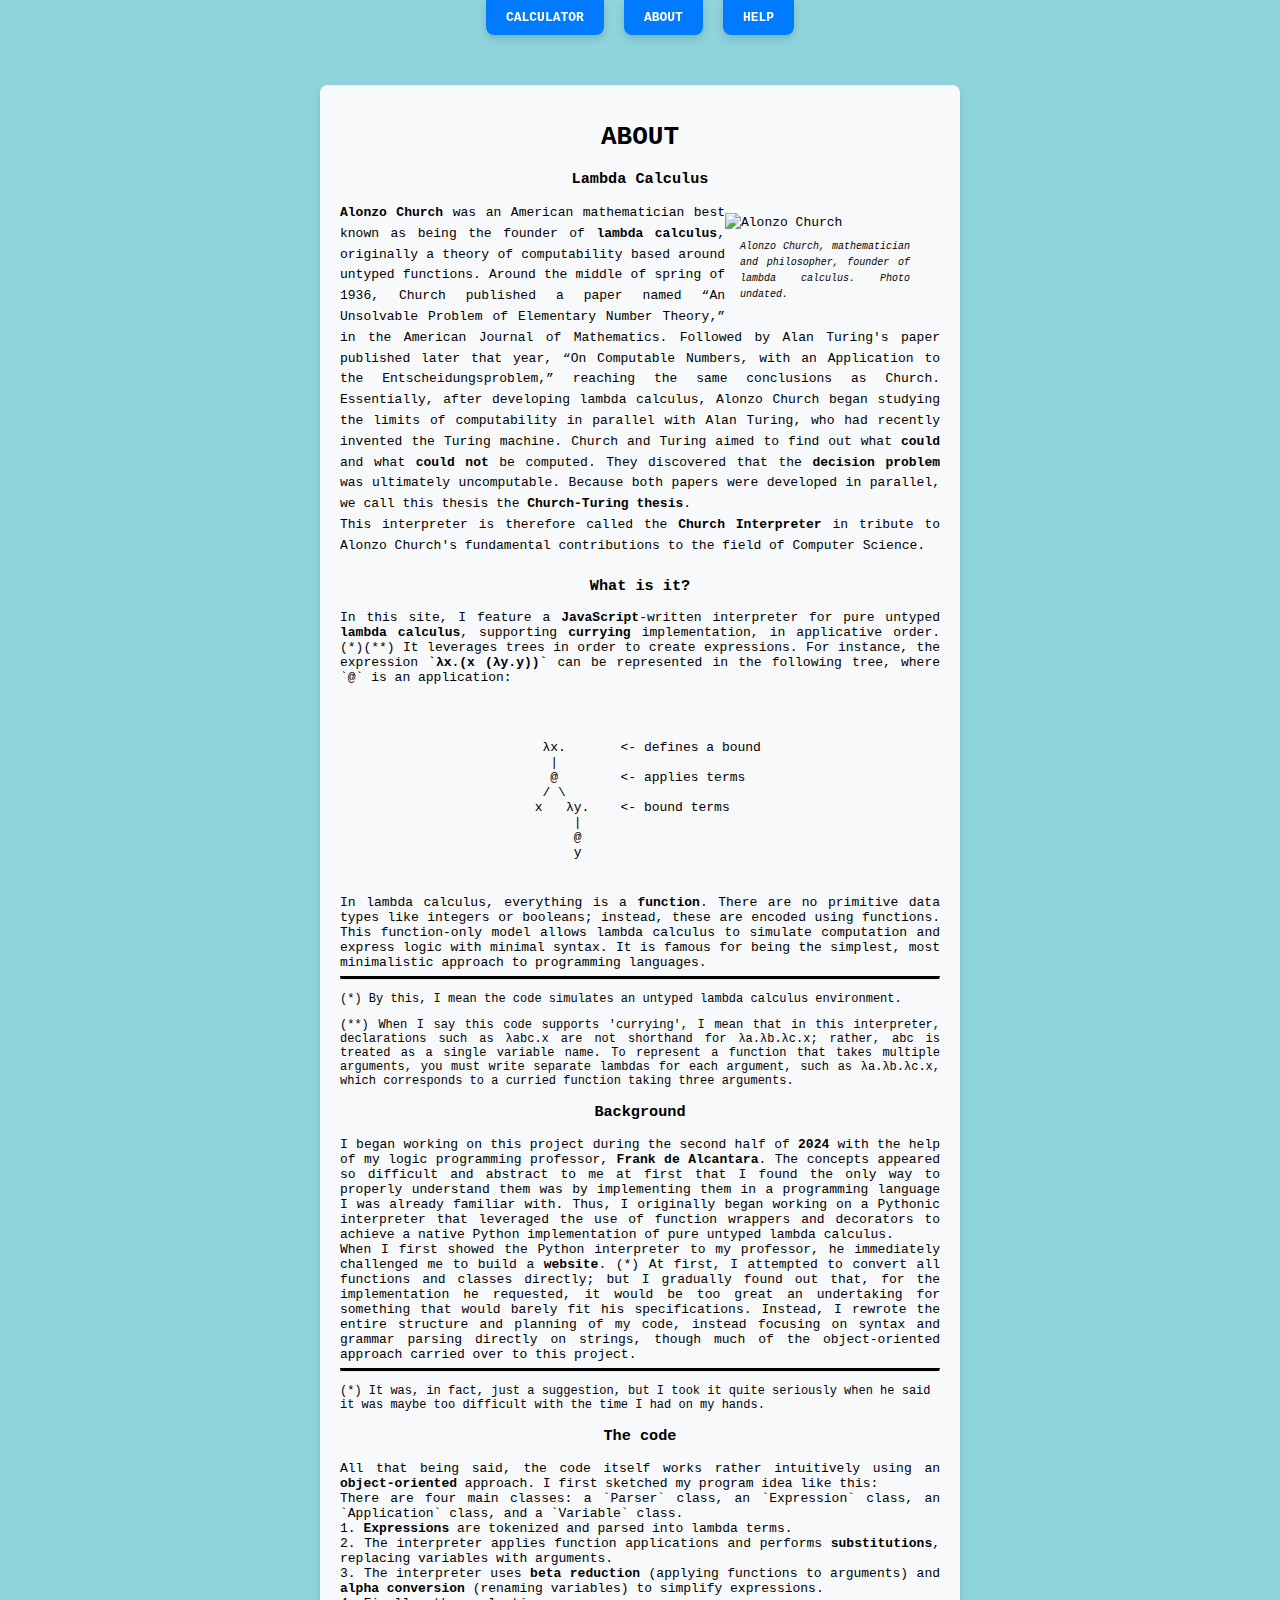
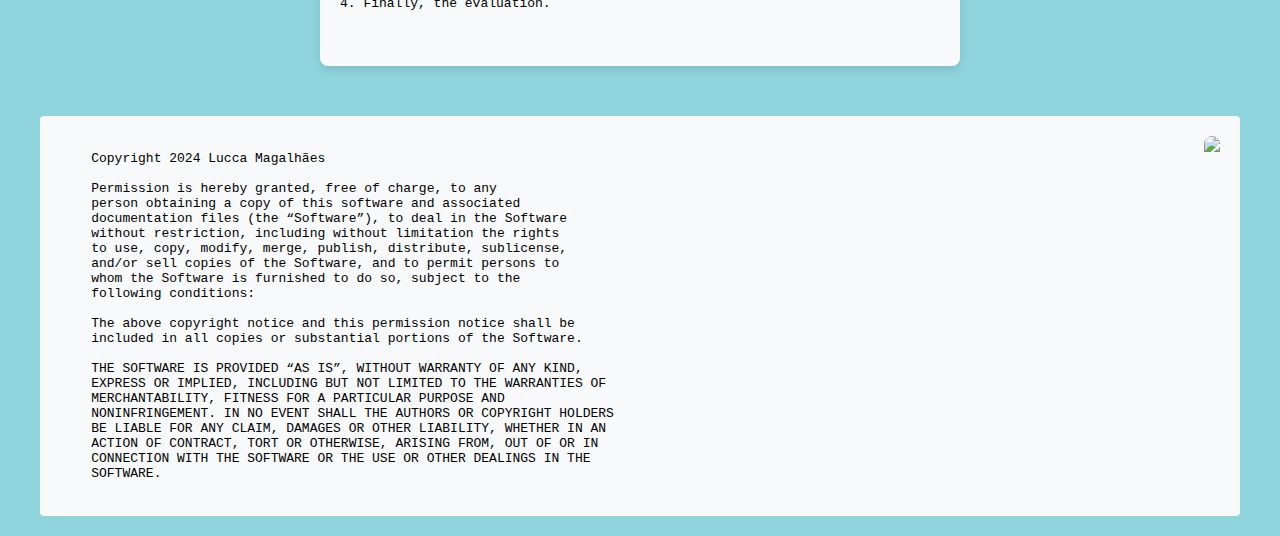
==== html/about.html @ c717887c "Added a favicon, changed the ABOUT html, and some styling in CSS" ====
<!DOCTYPE html>
<html lang="en">
<head>
    <meta charset="UTF-8">
    <meta name="viewport" content="width=device-width, initial-scale=1.0">
    <title>Church Interpreter</title>
    <link rel="stylesheet" href="../css/styles.css">
    <link rel="icon" type="image/x-icon" href="../img/favicon.ico">
</head>
<body>
    <div class="menu">
        <div onclick="location.href='../index.html';">CALCULATOR</div>
        <div>ABOUT</div>
        <div onclick="location.href='./help.html';">HELP</div>
    </div>
    <div class="container">
        <h1>ABOUT</h1>
    
        <div class="input-section">
            <h3>Lambda Calculus</h3>
            <div class="input-section" style="display: flex; text-align: justify;">
                <div class="text-wrapper">
                    <figure class="float-figure">
                    <img src="../img/favicon.ico" alt="Alonzo Church" class="float-image">
                    <figcaption><i>Alonzo Church, mathematician and philosopher, founder of lambda calculus. Photo undated.</i></figcaption>
                    </figure>
                    <strong>Alonzo Church</strong> was an American mathematician best known as being the founder of <strong>lambda calculus</strong>, originally a theory of computability based around untyped functions.
                    Around the middle of spring of 1936, Church published a paper named “An Unsolvable Problem of Elementary Number Theory,” in the American Journal of Mathematics. Followed by Alan Turing's paper published later that year, “On Computable Numbers, with an Application to the Entscheidungsproblem,” reaching the same conclusions as Church.
                    Essentially, after developing lambda calculus, Alonzo Church began studying the limits of computability in parallel with Alan Turing, who had recently invented the Turing machine. Church and Turing aimed to find out what <strong>could</strong> and what <strong>could not</strong> be computed. They discovered that the <strong>decision problem</strong> was ultimately uncomputable.
                    Because both papers were developed in parallel, we call this thesis the <strong>Church-Turing thesis</strong>.<br>
                    This interpreter is therefore called the <strong>Church Interpreter</strong> in tribute to Alonzo Church's fundamental contributions to the field of Computer Science.
                    <br>
                </div>                
            </div>
            <h3>What is it?</h3>
            <div class="input-section" style="text-align: justify;">
                In this site, I feature a <strong>JavaScript</strong>-written interpreter for pure untyped <strong>lambda calculus</strong>, supporting <strong>currying</strong> implementation, in applicative order. (*)(**) It leverages trees in order to create expressions. For instance, the expression <strong>`λx.(x (λy.y))`</strong> can be represented in the following tree, where `@` is an application:
                <div class="final" style="text-align: left; justify-content: center; justify-items: center; align-items: center; align-content: center;">
                    λx.       <- defines a bound           
                     |                                         
                     @        <- applies terms          
                    / \                                 
                   x   λy.    <- bound terms                     
                        |                               
                        @                               
                        y                               
                </div>
                In lambda calculus, everything is a <strong>function</strong>. There are no primitive data types like integers or booleans; instead, these are encoded using functions. This function-only model allows lambda calculus to simulate computation and express logic with minimal syntax. It is famous for being the simplest, most minimalistic approach to programming languages.
                <hr style="border-top: 3px solid black">
                <p style="font-size: small; text-align: justify; ">(*) By this, I mean the code simulates an untyped lambda calculus environment. </p>
                <p style="font-size: small; text-align: justify; ">(**) When I say this code supports 'currying', I mean that in this interpreter, declarations such as λabc.x are not shorthand for λa.λb.λc.x; rather, abc is treated as a single variable name. To represent a function that takes multiple arguments, you must write separate lambdas for each argument, such as λa.λb.λc.x, which corresponds to a curried function taking three arguments.</p>
                
                <h3 style="text-align: center;">Background</h3>
                I began working on this project during the second half of <strong>2024</strong> with the help of my logic programming professor, <strong>Frank de Alcantara</strong>. The concepts appeared so difficult and abstract to me at first that I found the only way to properly understand them was by implementing them in a programming language I was already familiar with. Thus, I originally began working on a Pythonic interpreter that leveraged the use of function wrappers and decorators to achieve a native Python implementation of pure untyped lambda calculus.
                <br>
                When I first showed the Python interpreter to my professor, he immediately challenged me to build a <strong>website</strong>. (*) At first, I attempted to convert all functions and classes directly; but I gradually found out that, for the implementation he requested, it would be too great an undertaking for something that would barely fit his specifications. Instead, I rewrote the entire structure and planning of my code, instead focusing on syntax and grammar parsing directly on strings, though much of the object-oriented approach carried over to this project.
                <hr style="border-top: 3px solid black">
                <p style="font-size: small; text-align: left; ">(*) It was, in fact, just a suggestion, but I took it quite seriously when he said it was maybe too difficult with the time I had on my hands. </p>
                
                <h3 style="text-align: center;">The code</h3>
                All that being said, the code itself works rather intuitively using an <strong>object-oriented</strong> approach. I first sketched my program idea like this:
                <br>
                There are four main classes: a `Parser` class, an `Expression` class, an `Application` class, and a `Variable` class. <br>
                1. <strong>Expressions</strong> are tokenized and parsed into lambda terms.<br>
                2. The interpreter applies function applications and performs <strong>substitutions</strong>, replacing variables with arguments.<br>
                3. The interpreter uses <strong>beta reduction</strong> (applying functions to arguments) and <strong>alpha conversion</strong> (renaming variables) to simplify expressions.<br>
                4. Finally, the evaluation.<br>
                <br>
            </div>
        </div>
    </div>
    

            </div>
            </div>
        </div>

        <!-- <div class="examples">
            <h3>Example Expressions:</h3>
            <ul>
                <li>(add) 1 2</li>
                <li>(mult) 2 3</li>
                <li>(if) true 1 2</li>
                <li>(and) true false</li>
                <li>λx.x</li>
                <li>λf.λx.(f x)</li>
                <li>λm.λn.λf.λx.((m f) ((n f) x))</li>
            </ul>
        </div> -->
    </div>

    <div class="final">
        <div class="license">
    Copyright 2024 Lucca Magalhães

    Permission is hereby granted, free of charge, to any 
    person obtaining a copy of this software and associated 
    documentation files (the “Software”), to deal in the Software 
    without restriction, including without limitation the rights 
    to use, copy, modify, merge, publish, distribute, sublicense, 
    and/or sell copies of the Software, and to permit persons to 
    whom the Software is furnished to do so, subject to the 
    following conditions:
        
    The above copyright notice and this permission notice shall be 
    included in all copies or substantial portions of the Software.
        
    THE SOFTWARE IS PROVIDED “AS IS”, WITHOUT WARRANTY OF ANY KIND, 
    EXPRESS OR IMPLIED, INCLUDING BUT NOT LIMITED TO THE WARRANTIES OF 
    MERCHANTABILITY, FITNESS FOR A PARTICULAR PURPOSE AND 
    NONINFRINGEMENT. IN NO EVENT SHALL THE AUTHORS OR COPYRIGHT HOLDERS 
    BE LIABLE FOR ANY CLAIM, DAMAGES OR OTHER LIABILITY, WHETHER IN AN 
    ACTION OF CONTRACT, TORT OR OTHERWISE, ARISING FROM, OUT OF OR IN 
    CONNECTION WITH THE SOFTWARE OR THE USE OR OTHER DEALINGS IN THE 
    SOFTWARE.
        </div>
        <div class="author">
            <img src="../img/image.png">
        </div>
    </div>

    <script src="../js/lambda.js"></script>
    <script src="../js/redirect.js"></script>
</body>
</html>
---- css/styles.css ----
html {
    background-color: #8fd4dd;
}

body {
    font-family: system-ui, -apple-system, sans-serif;
    max-width: 1200px;
    margin: 0 auto;
    padding-bottom: 20px;
    font-family: monospace;
}

.container {
    margin: 50px auto;
    padding: 20px;
    width: 50%;
    background-color: #f8f9fa;
    border-radius: 8px;
    box-shadow: 0px 4px 8px rgba(0, 0, 0, 0.1);
    position: relative;
    text-align: center;
}

.input-section {
    margin-bottom: 20px;
}

.text-wrapper {
    max-width: 800px;
    margin: 0 auto;
    font-size: medium;
    line-height: 1.6;
}

.float-figure {
    float: right;
    margin: 10px 15px 10px 0;
    width: 200px; 
    text-align: justify;
}

.float-image {
    width: 100%; 
    height: auto;
}

.float-figure figcaption {
    font-style: italic;
    font-size: 10px;
    margin: 5px 15px 0 15px;
}

.menu {
    display: flex;
    justify-content: center;
    gap: 20px;
    position: sticky;
    top: 0px; 
    z-index: 10 !important;
}

.menu div {
    padding: 10px 20px;
    background-color: #007bff;
    color: white;
    font-weight: bold;
    border-radius: 0px 0px 8px 8px; 
    cursor: pointer;
    box-shadow: 0px 4px 8px rgba(0, 0, 0, 0.15); 
    transition: background-color 0.3s ease, transform 0.2s ease;
}

.menu div:hover {
    background-color: #0056b3;
    transform: translateY(-2px); 
}

.menu .active {
    background-color: #0056b3;
}

textarea {
    width: 80%;
    height: 25px;
    margin: 10px 0px;
    margin-right: 12px;
    padding: 10px;
    font-family: monospace;
    border: 1px solid #ccc;
    border-radius: 4px;
    resize: none;
}

button {
    font-family: monospace;
    background-color: #007bff;
    color: white;
    padding: 10px 20px;
    border: none;
    border-radius: 4px;
    cursor: pointer;
    font-size: 16px;
    margin-right: 10px;
    transition: background-color 0.3s;
}

#steps, #hide-steps {
    margin-top: 10px;
    padding: 5px 10px;
    font-size: 14px;
    cursor: pointer;
}

.step {
    margin-bottom: 15px;
    padding: 10px;
    border: 1px solid #ddd;
    border-radius: 4px;
    background-color: #f9f9f9;
}

button:hover {
    background-color: #0056b3;
}

.output {
    margin-top: 20px;
    padding: 20px;
    background-color: #f8f9fa;
    border-radius: 4px;
    font-family: monospace;
    white-space: pre-wrap;
}

.final {
    display: flex;
    margin-top: 20px;
    padding: 20px;
    background-color: #f8f9fa;
    border-radius: 4px;
    font-family: monospace;
    white-space: pre-wrap;
    
}

.definitions {
    margin-top: 1px;
    padding: 1px;
    
}

.globals {
    background: linear-gradient(to right, #007bff 20%, #4ba2ff 20%);
    padding: 5px;
    border-radius: 5px;
    color: white;
}

.definition {
    display: flex;
    width: 100%;
}

.key-definition {
    width: 20%;
    padding: 5px;
    border-top-left-radius: 10px;
    border-bottom-left-radius: 10px;
    font-family: monospace;
    white-space: pre-wrap;
}

.value-definition {
    width: 80%;
    padding: 5px;
    border-top-right-radius: 10px;
    border-bottom-right-radius: 10px;
    font-family: monospace;
    white-space: pre-wrap;
}

.license {
    width: 50%;
}

.author {
    width: 50%;
    display: flex; 
    align-items: right;
    justify-content: right; 
    overflow: hidden; 
    border-radius: 4px;
}

.author img {
    max-width: 60%;
    height: auto;
    border-radius: 20px;
}

.examples {
    margin-top: 20px;
    padding: 20px;
    background-color: #e9ecef;
    border-radius: 4px;
}

.error {
    color: #dc3545;
    margin-top: 10px;
}

.tab {
    margin-right: 20px;
    padding: 10px;
    cursor: pointer;
    border: none;
    background: none;
}

.tab.active {
    border-bottom: 2px solid #4CAF50;
    font-weight: bold;
}
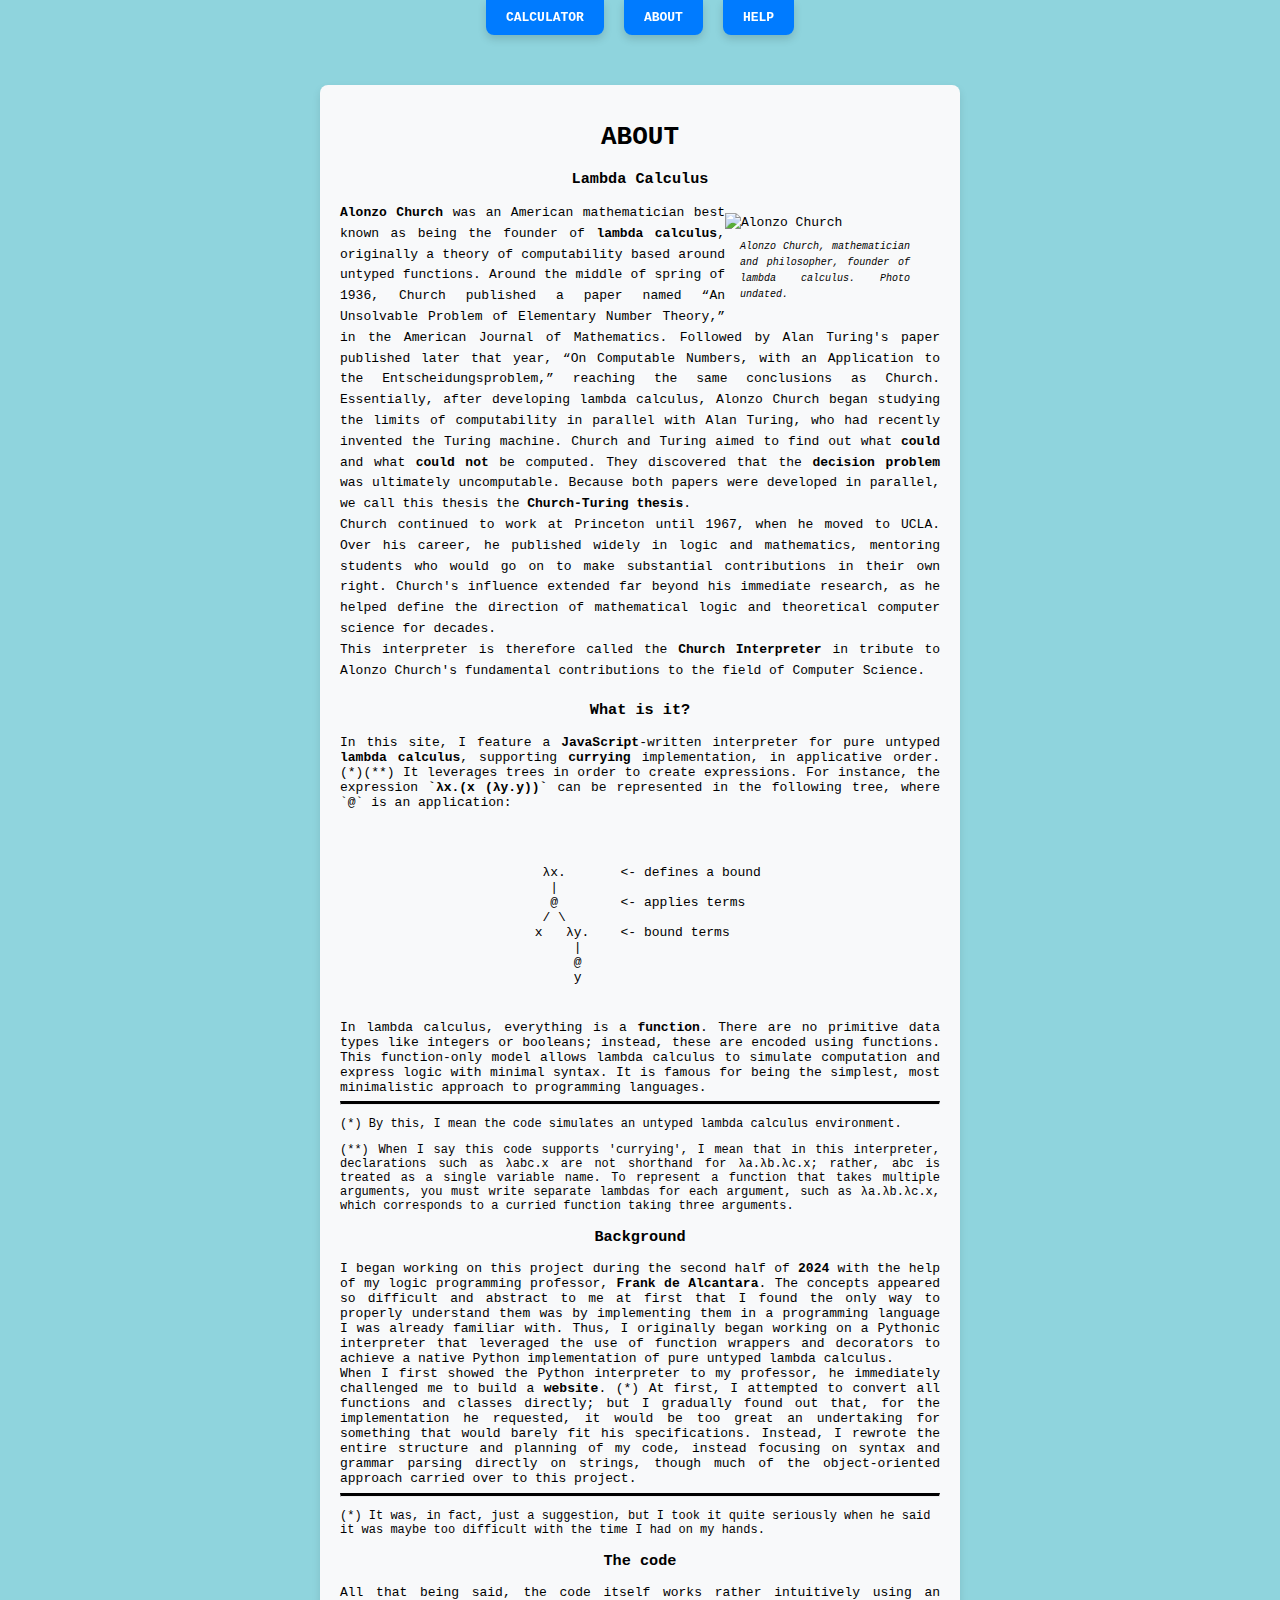
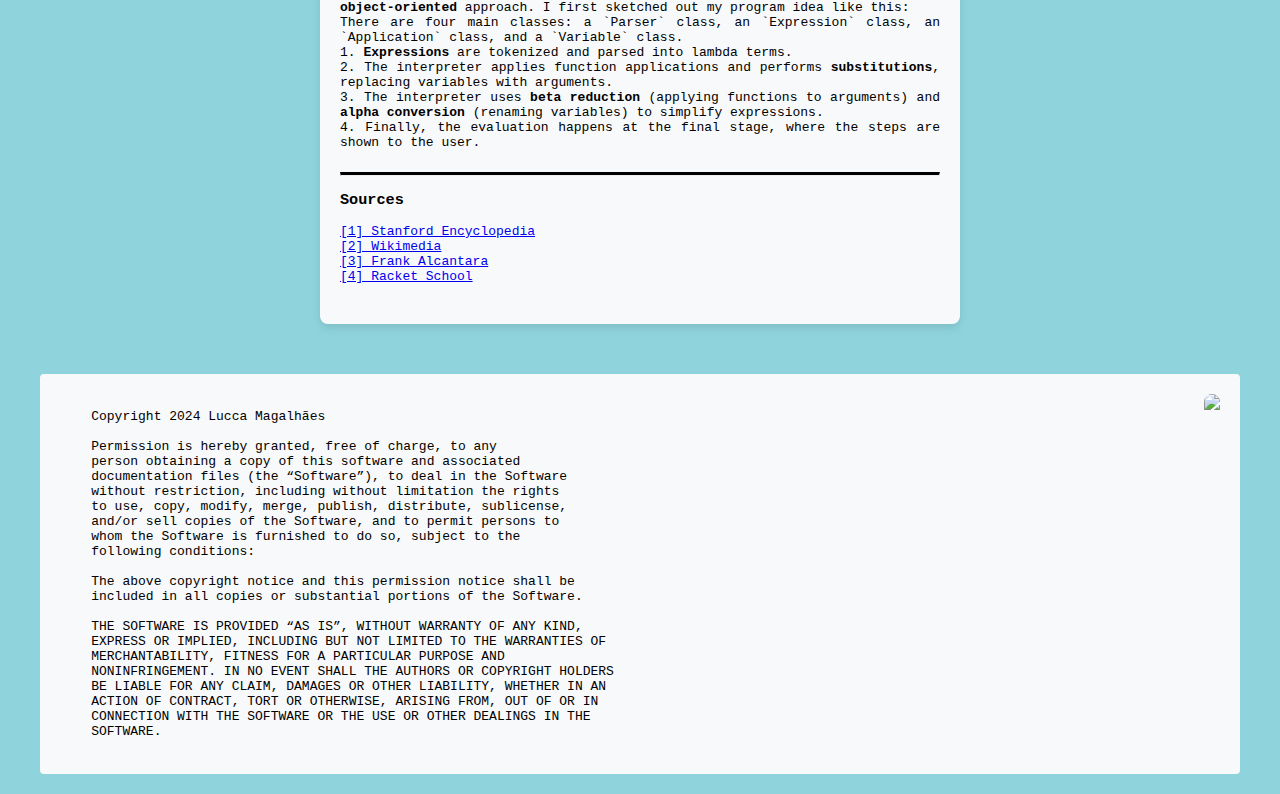
==== commit 2aabba5b: "Some changes to the about, including sources." ====
--- a/html/about.html
+++ b/html/about.html
@@ -28,6 +28,9 @@
                     Around the middle of spring of 1936, Church published a paper named “An Unsolvable Problem of Elementary Number Theory,” in the American Journal of Mathematics. Followed by Alan Turing's paper published later that year, “On Computable Numbers, with an Application to the Entscheidungsproblem,” reaching the same conclusions as Church.
                     Essentially, after developing lambda calculus, Alonzo Church began studying the limits of computability in parallel with Alan Turing, who had recently invented the Turing machine. Church and Turing aimed to find out what <strong>could</strong> and what <strong>could not</strong> be computed. They discovered that the <strong>decision problem</strong> was ultimately uncomputable.
                     Because both papers were developed in parallel, we call this thesis the <strong>Church-Turing thesis</strong>.<br>
+                    Church continued to work at Princeton until 1967, when he moved to UCLA. Over his career, he published widely in logic and mathematics, 
+                    mentoring students who would go on to make substantial contributions in their own right. Church's influence extended far beyond his immediate 
+                    research, as he helped define the direction of mathematical logic and theoretical computer science for decades.<br>
                     This interpreter is therefore called the <strong>Church Interpreter</strong> in tribute to Alonzo Church's fundamental contributions to the field of Computer Science.
                     <br>
                 </div>                
@@ -58,14 +61,20 @@
                 <p style="font-size: small; text-align: left; ">(*) It was, in fact, just a suggestion, but I took it quite seriously when he said it was maybe too difficult with the time I had on my hands. </p>
                 
                 <h3 style="text-align: center;">The code</h3>
-                All that being said, the code itself works rather intuitively using an <strong>object-oriented</strong> approach. I first sketched my program idea like this:
+                All that being said, the code itself works rather intuitively using an <strong>object-oriented</strong> approach. I first sketched out my program idea like this:
                 <br>
                 There are four main classes: a `Parser` class, an `Expression` class, an `Application` class, and a `Variable` class. <br>
                 1. <strong>Expressions</strong> are tokenized and parsed into lambda terms.<br>
                 2. The interpreter applies function applications and performs <strong>substitutions</strong>, replacing variables with arguments.<br>
                 3. The interpreter uses <strong>beta reduction</strong> (applying functions to arguments) and <strong>alpha conversion</strong> (renaming variables) to simplify expressions.<br>
-                4. Finally, the evaluation.<br>
+                4. Finally, the evaluation happens at the final stage, where the steps are shown to the user.<br>
                 <br>
+                <hr style="border-top: 3px solid black">
+                <h3>Sources</h3>
+                <a href="https://plato.stanford.edu/archives/spr2022/entries/church/">[1] Stanford Encyclopedia</a><br>
+                <a href="https://en.wikipedia.org/wiki/File:Alonzo_Church.jpg">[2] Wikimedia</a><br>
+                <a href="https://frankalcantara.com/calculo-lambda-para-novatos/">[3] Frank Alcantara</a><br>
+                <a href="https://summer-school.racket-lang.org/2017/notes/mon-mor.html#%28part._.Redex__.Contexts__.Reductions__.Graphs%29">[4] Racket School</a>
             </div>
         </div>
     </div>
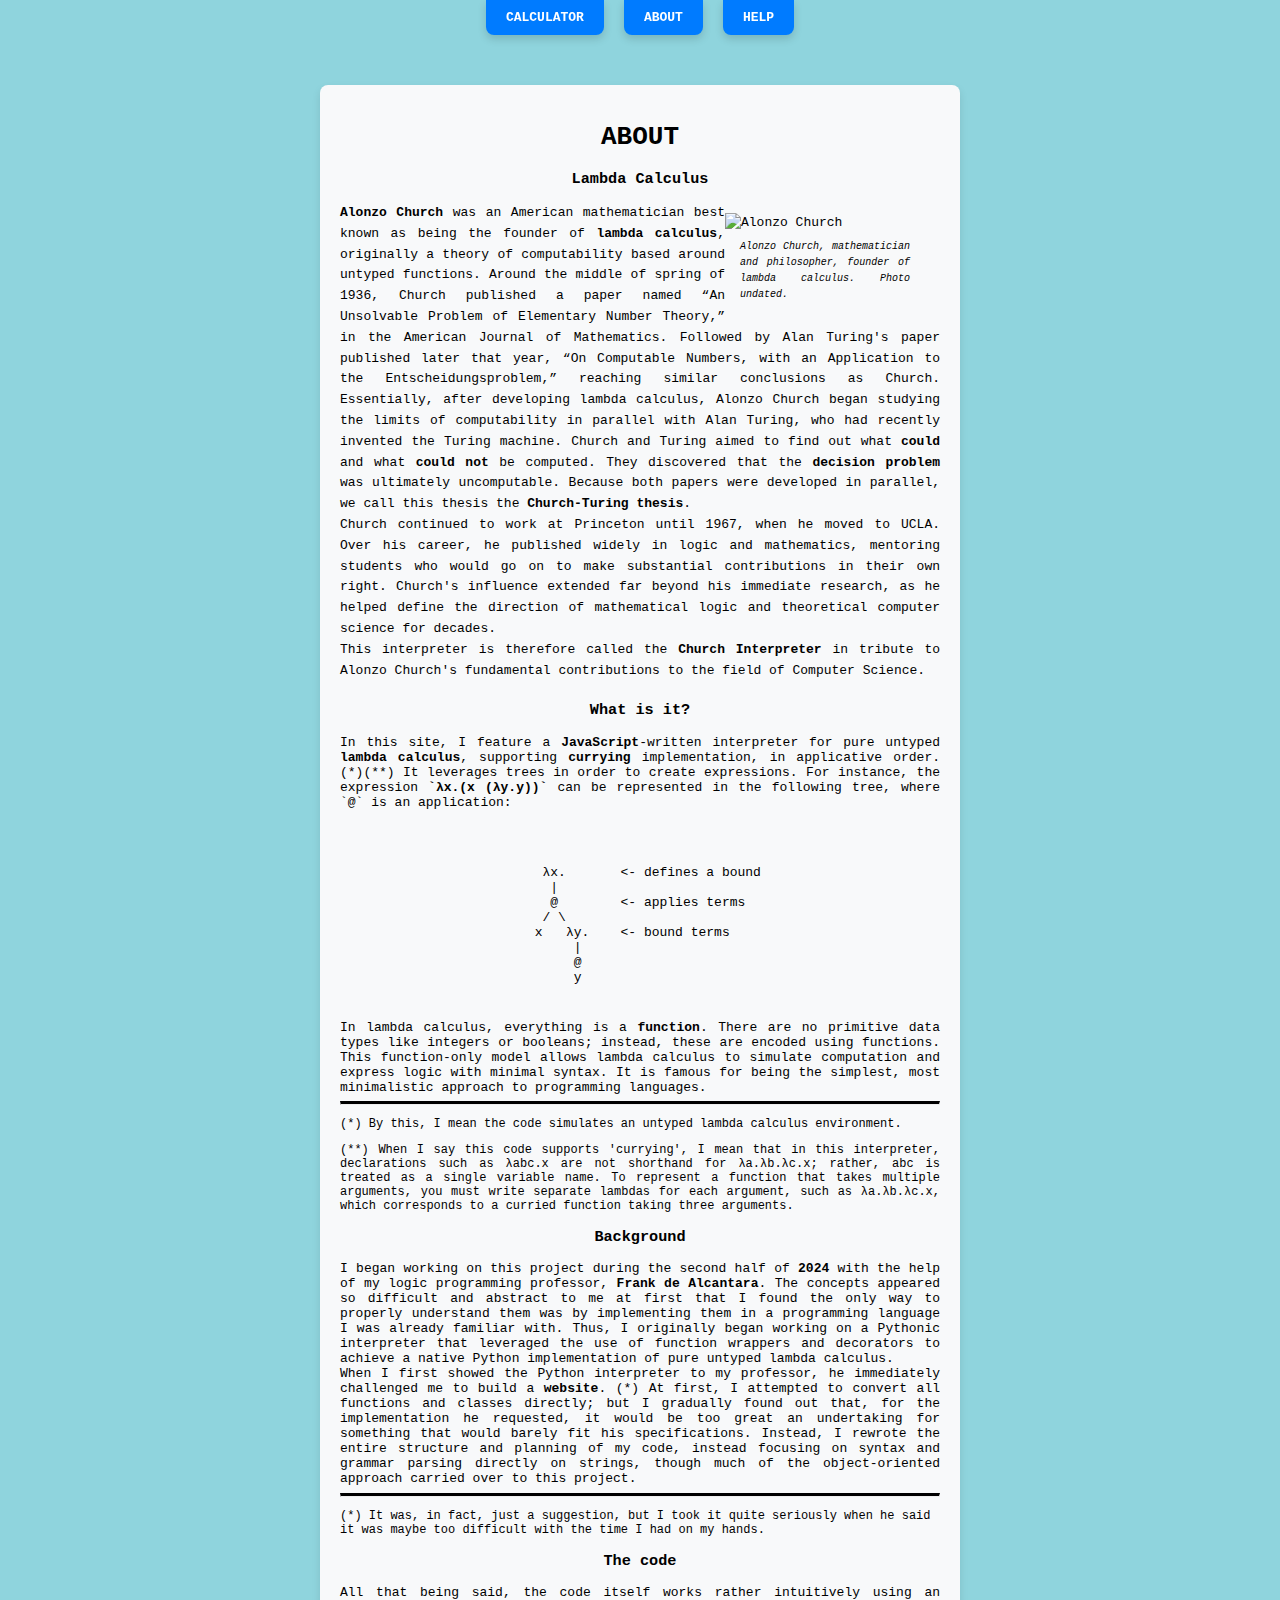
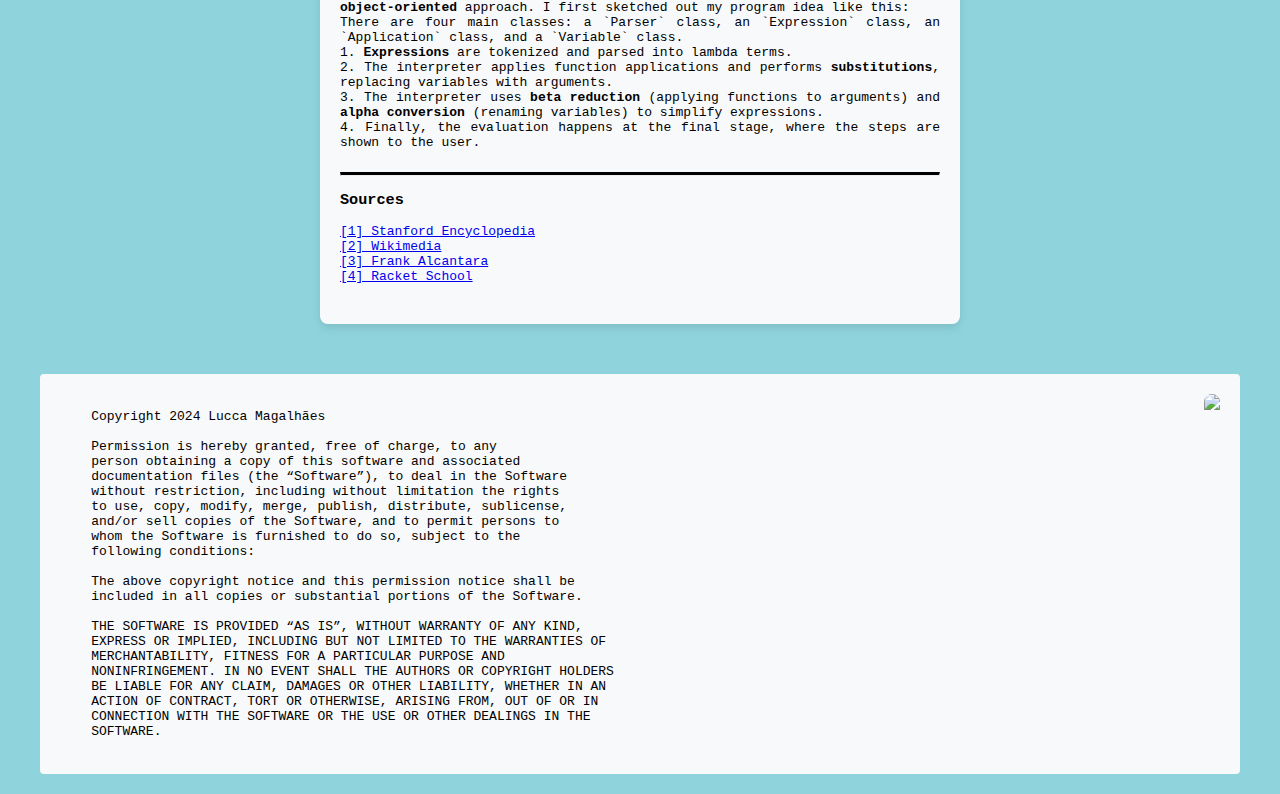
==== commit 15dd3ce9: "Added recursion limit and indiscriminate step evaluation." ====
--- a/html/about.html
+++ b/html/about.html
@@ -25,7 +25,7 @@
                     <figcaption><i>Alonzo Church, mathematician and philosopher, founder of lambda calculus. Photo undated.</i></figcaption>
                     </figure>
                     <strong>Alonzo Church</strong> was an American mathematician best known as being the founder of <strong>lambda calculus</strong>, originally a theory of computability based around untyped functions.
-                    Around the middle of spring of 1936, Church published a paper named “An Unsolvable Problem of Elementary Number Theory,” in the American Journal of Mathematics. Followed by Alan Turing's paper published later that year, “On Computable Numbers, with an Application to the Entscheidungsproblem,” reaching the same conclusions as Church.
+                    Around the middle of spring of 1936, Church published a paper named “An Unsolvable Problem of Elementary Number Theory,” in the American Journal of Mathematics. Followed by Alan Turing's paper published later that year, “On Computable Numbers, with an Application to the Entscheidungsproblem,” reaching similar conclusions as Church.
                     Essentially, after developing lambda calculus, Alonzo Church began studying the limits of computability in parallel with Alan Turing, who had recently invented the Turing machine. Church and Turing aimed to find out what <strong>could</strong> and what <strong>could not</strong> be computed. They discovered that the <strong>decision problem</strong> was ultimately uncomputable.
                     Because both papers were developed in parallel, we call this thesis the <strong>Church-Turing thesis</strong>.<br>
                     Church continued to work at Princeton until 1967, when he moved to UCLA. Over his career, he published widely in logic and mathematics, 
